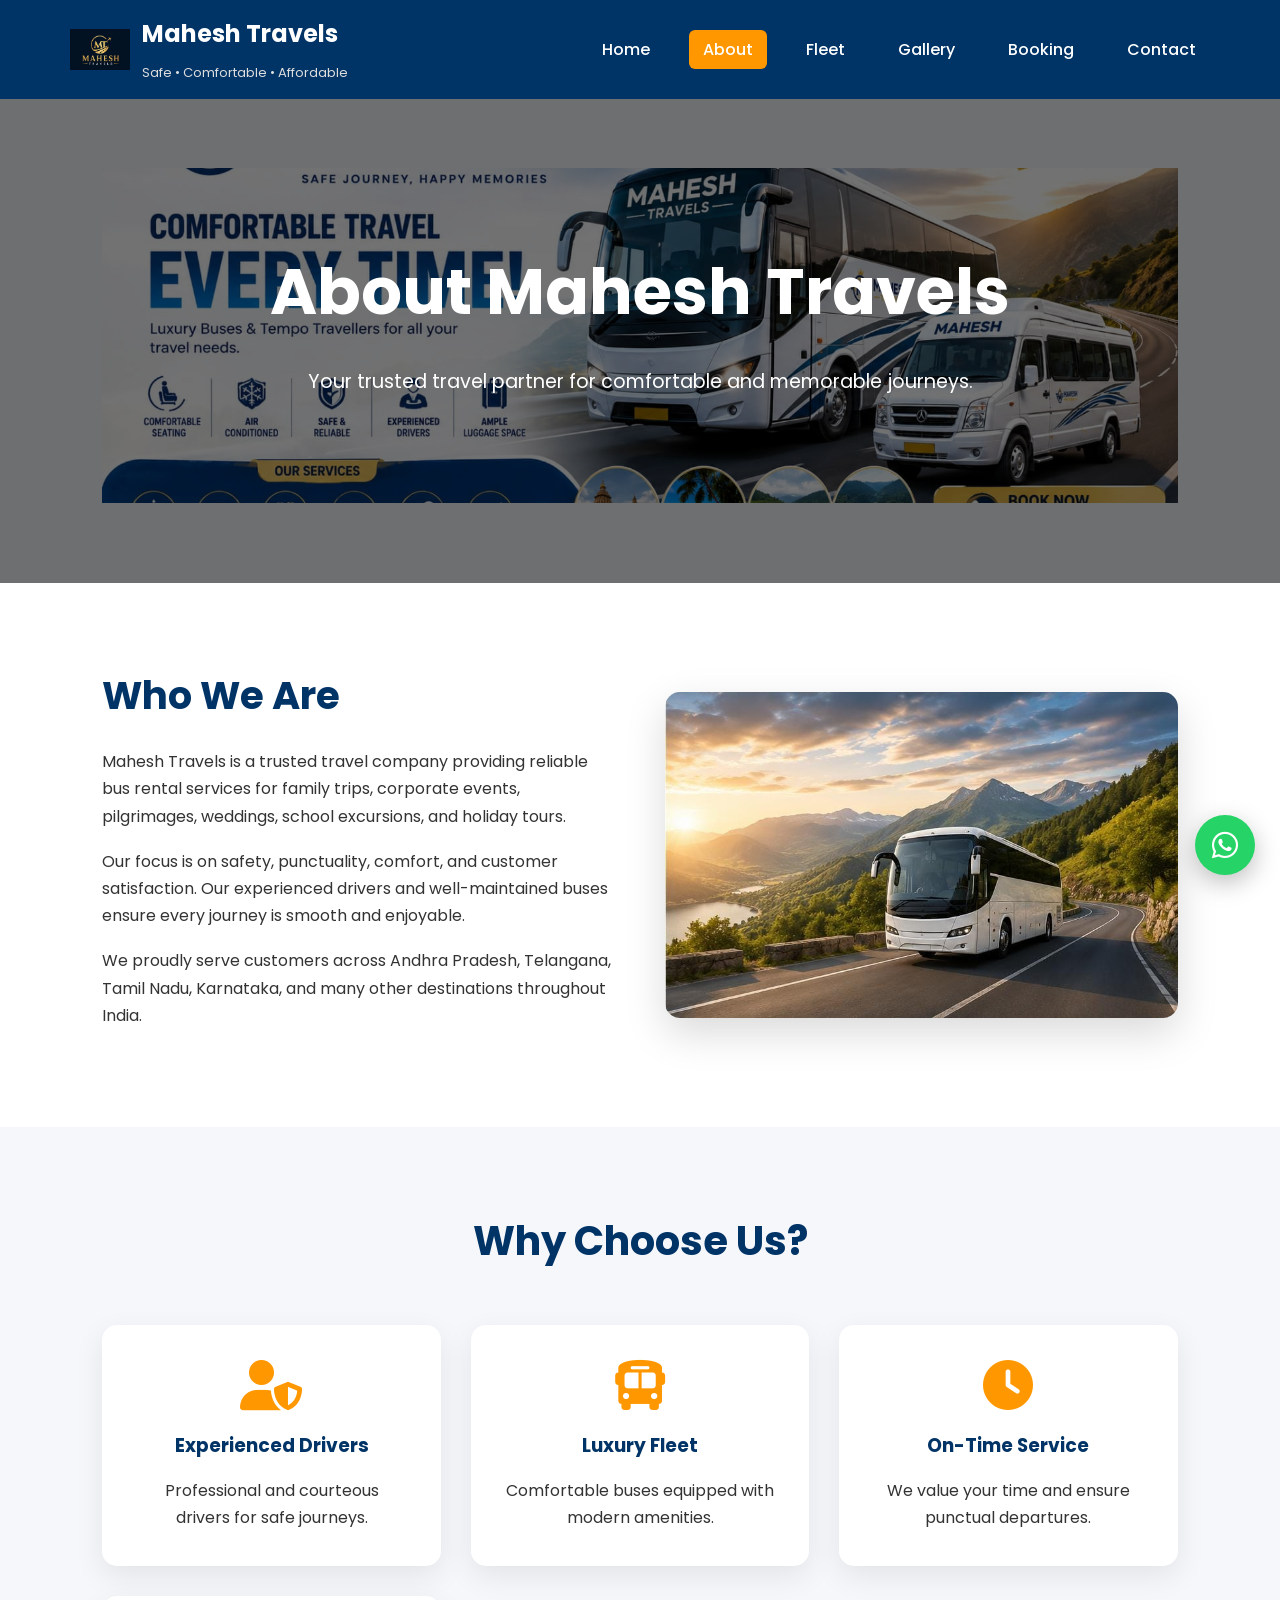
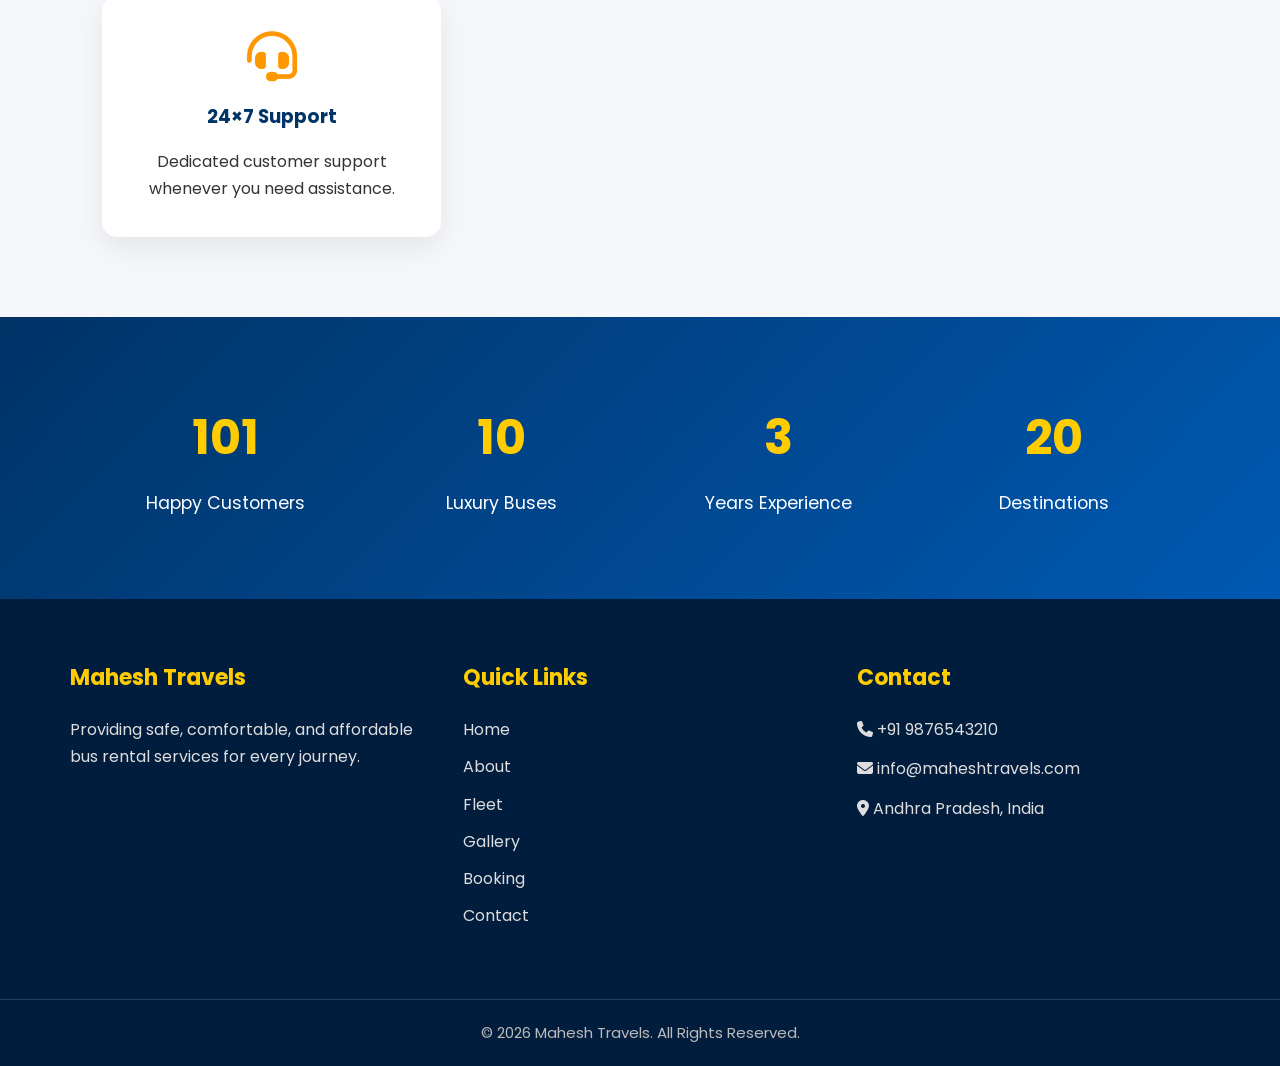
==== about.html @ ba724b98 "Add files via upload" ====
<!DOCTYPE html>
<html lang="en">

<head>

<meta charset="UTF-8">
<meta name="viewport" content="width=device-width, initial-scale=1.0">

<title>About Us | Mahesh Travels</title>

<link rel="stylesheet" href="style.css">

<link rel="preconnect" href="https://fonts.googleapis.com">

<link rel="preconnect" href="https://fonts.gstatic.com" crossorigin>

<link href="https://fonts.googleapis.com/css2?family=Poppins:wght@300;400;500;600;700;800&display=swap" rel="stylesheet">

<link rel="stylesheet"
href="https://cdnjs.cloudflare.com/ajax/libs/font-awesome/6.7.1/css/all.min.css">

</head>

<body>

<header>

<nav class="navbar">

<div class="logo">

<img src="logo.png" alt="Logo">

<div class="logo-text">

<h2>Mahesh Travels</h2>

<span>Safe • Comfortable • Affordable</span>

</div>

</div>

<div class="menu-btn">

<i class="fas fa-bars"></i>

</div>

<ul class="nav-links">

<li><a href="index.html">Home</a></li>

<li><a class="active" href="about.html">About</a></li>

<li><a href="fleet.html">Fleet</a></li>

<li><a href="gallery.html">Gallery</a></li>

<li><a href="booking.html">Booking</a></li>

<li><a href="contact.html">Contact</a></li>

</ul>

</nav>

</header>

<section class="hero" style="height:55vh;">

<img src="banner.jpg" alt="Banner">

<div class="overlay"></div>

<div class="hero-content">

<h1>About Mahesh Travels</h1>

<p>Your trusted travel partner for comfortable and memorable journeys.</p>

</div>

</section>

<section class="about-home">

<div class="container">

<div class="left">

<h2>Who We Are</h2>

<p>

Mahesh Travels is a trusted travel company providing reliable bus rental services for family trips, corporate events, pilgrimages, weddings, school excursions, and holiday tours.

</p>

<p>

Our focus is on safety, punctuality, comfort, and customer satisfaction. Our experienced drivers and well-maintained buses ensure every journey is smooth and enjoyable.

</p>

<p>

We proudly serve customers across Andhra Pradesh, Telangana, Tamil Nadu, Karnataka, and many other destinations throughout India.

</p>

</div>

<div class="right">

<img src="bus1.jpg" alt="Bus">

</div>

</div>

</section>

<section class="services">

<h2 class="section-title">Why Choose Us?</h2>

<div class="service-container">

<div class="card">

<i class="fas fa-user-shield"></i>

<h3>Experienced Drivers</h3>

<p>Professional and courteous drivers for safe journeys.</p>

</div>

<div class="card">

<i class="fas fa-bus"></i>

<h3>Luxury Fleet</h3>

<p>Comfortable buses equipped with modern amenities.</p>

</div>

<div class="card">

<i class="fas fa-clock"></i>

<h3>On-Time Service</h3>

<p>We value your time and ensure punctual departures.</p>

</div>

<div class="card">

<i class="fas fa-headset"></i>

<h3>24×7 Support</h3>

<p>Dedicated customer support whenever you need assistance.</p>

</div>

</div>

</section>

<section class="stats">

<div class="stat">

<h2 class="counter" data-target="500">0</h2>

<p>Happy Customers</p>

</div>

<div class="stat">

<h2 class="counter" data-target="50">0</h2>

<p>Luxury Buses</p>

</div>

<div class="stat">

<h2 class="counter" data-target="12">0</h2>

<p>Years Experience</p>

</div>

<div class="stat">

<h2 class="counter" data-target="100">0</h2>

<p>Destinations</p>

</div>

</section>

<footer>

<div class="footer-container">

<div>

<h3>Mahesh Travels</h3>

<p>

Providing safe, comfortable, and affordable bus rental services for every journey.

</p>

</div>

<div>

<h3>Quick Links</h3>

<ul>

<li><a href="index.html">Home</a></li>

<li><a href="about.html">About</a></li>

<li><a href="fleet.html">Fleet</a></li>

<li><a href="gallery.html">Gallery</a></li>

<li><a href="booking.html">Booking</a></li>

<li><a href="contact.html">Contact</a></li>

</ul>

</div>

<div>

<h3>Contact</h3>

<p><i class="fas fa-phone"></i> +91 9876543210</p>

<p><i class="fas fa-envelope"></i> info@maheshtravels.com</p>

<p><i class="fas fa-location-dot"></i> Andhra Pradesh, India</p>

</div>

</div>

<div class="copyright">

© 2026 Mahesh Travels. All Rights Reserved.

</div>

</footer>

<a href="https://wa.me/919876543210" class="whatsapp" target="_blank">

<i class="fab fa-whatsapp"></i>

</a>

<button id="topBtn">

<i class="fas fa-arrow-up"></i>

</button>

<script src="script.js"></script>

</body>

</html>
---- style.css ----
/* ===============================
   RESET & GLOBAL
================================= */

*{
    margin:0;
    padding:0;
    box-sizing:border-box;
    font-family:'Poppins',sans-serif;
    scroll-behavior:smooth;
}

body{
    background:#f5f7fb;
    color:#333;
    line-height:1.7;
    overflow-x:hidden;
}

img{
    max-width:100%;
    display:block;
}

a{
    text-decoration:none;
}

ul{
    list-style:none;
}

section{
    padding:80px 8%;
}

.section-title{
    text-align:center;
    font-size:2.5rem;
    color:#003366;
    margin-bottom:50px;
    font-weight:700;
}

.container{
    width:100%;
    max-width:1200px;
    margin:auto;
}

/* ===============================
   NAVBAR
================================= */

header{
    position:fixed;
    top:0;
    left:0;
    width:100%;
    background:#003366;
    z-index:9999;
    box-shadow:0 5px 20px rgba(0,0,0,.15);
}

.navbar{
    max-width:1200px;
    margin:auto;
    display:flex;
    justify-content:space-between;
    align-items:center;
    padding:14px 30px;
}

.logo{
    display:flex;
    align-items:center;
    gap:12px;
}

.logo img{
    width:60px;
    height:60px;
    object-fit:contain;
}

.logo-text h2{
    color:#fff;
    font-size:24px;
    margin-bottom:3px;
}

.logo-text span{
    color:#ddd;
    font-size:13px;
}

.nav-links{
    display:flex;
    gap:25px;
}

.nav-links a{
    color:#fff;
    font-size:16px;
    font-weight:500;
    transition:.3s;
    padding:8px 14px;
    border-radius:6px;
}

.nav-links a:hover,
.nav-links .active{
    background:#ff9800;
    color:#fff;
}

.menu-btn{
    display:none;
    color:#fff;
    font-size:28px;
    cursor:pointer;
}

/* ===============================
   HERO
================================= */

.hero{
    position:relative;
    height:100vh;
    margin-top:88px;
}

.hero img{
    width:100%;
    height:100%;
    object-fit:cover;
}

.overlay{
    position:absolute;
    inset:0;
    background:rgba(0,0,0,.55);
}

.hero-content{
    position:absolute;
    top:50%;
    left:50%;
    transform:translate(-50%,-50%);
    color:#fff;
    text-align:center;
    width:90%;
}

.hero-content h1{
    font-size:4rem;
    margin-bottom:20px;
    font-weight:700;
}

.hero-content p{
    font-size:1.2rem;
    max-width:750px;
    margin:auto;
    margin-bottom:35px;
}

.hero-buttons{
    display:flex;
    justify-content:center;
    gap:20px;
    flex-wrap:wrap;
}

/* ===============================
   BUTTONS
================================= */

.btn{
    display:inline-block;
    background:#ff9800;
    color:#fff;
    padding:14px 35px;
    border-radius:35px;
    transition:.3s;
    font-weight:600;
}

.btn:hover{
    background:#ff7b00;
    transform:translateY(-3px);
}

.btn-outline{
    display:inline-block;
    border:2px solid #fff;
    color:#fff;
    padding:14px 35px;
    border-radius:35px;
    transition:.3s;
}

.btn-outline:hover{
    background:#fff;
    color:#003366;
}

/* ===============================
   ABOUT
================================= */

.about-home{
    background:#fff;
}

.about-home .container{
    display:flex;
    align-items:center;
    gap:50px;
    flex-wrap:wrap;
}

.left{
    flex:1;
}

.left h2{
    color:#003366;
    font-size:2.4rem;
    margin-bottom:20px;
}

.left p{
    margin-bottom:18px;
}

.right{
    flex:1;
}

.right img{
    border-radius:15px;
    box-shadow:0 15px 40px rgba(0,0,0,.15);
}

/* ===============================
   SERVICES
================================= */

.services{
    background:#f5f7fb;
}

.service-container{
    display:grid;
    grid-template-columns:repeat(auto-fit,minmax(250px,1fr));
    gap:30px;
}

.card{
    background:#fff;
    padding:35px;
    text-align:center;
    border-radius:15px;
    transition:.4s;
    box-shadow:0 10px 30px rgba(0,0,0,.08);
}

.card:hover{
    transform:translateY(-10px);
}

.card i{
    font-size:50px;
    color:#ff9800;
    margin-bottom:20px;
}

.card h3{
    color:#003366;
    margin-bottom:15px;
}
/* ===============================
   OUR FLEET
================================= */

.fleet-home{
    background:#fff;
}

.fleet-container{
    display:grid;
    grid-template-columns:repeat(auto-fit,minmax(320px,1fr));
    gap:30px;
}

.fleet-card{
    background:#fff;
    border-radius:15px;
    overflow:hidden;
    box-shadow:0 10px 30px rgba(0,0,0,.10);
    transition:.4s;
}

.fleet-card:hover{
    transform:translateY(-10px);
}

.fleet-card img{
    height:240px;
    width:100%;
    object-fit:cover;
}

.fleet-card h3{
    color:#003366;
    text-align:center;
    margin:20px 0 10px;
}

.fleet-card p{
    text-align:center;
    padding:0 20px 25px;
    color:#666;
}

/* ===============================
   STATISTICS
================================= */

.stats{
    background:linear-gradient(135deg,#003366,#0059b3);
    color:#fff;
    display:grid;
    grid-template-columns:repeat(auto-fit,minmax(180px,1fr));
    gap:30px;
    text-align:center;
}

.stat h2{
    font-size:3rem;
    color:#ffcc00;
    margin-bottom:10px;
}

.stat p{
    font-size:1.1rem;
}

/* ===============================
   DESTINATIONS
================================= */

.destinations{
    background:#f5f7fb;
}

.destination-container{
    display:grid;
    grid-template-columns:repeat(auto-fit,minmax(250px,1fr));
    gap:30px;
}

.destination-card{
    background:#fff;
    border-radius:15px;
    padding:35px;
    text-align:center;
    box-shadow:0 10px 25px rgba(0,0,0,.08);
    transition:.4s;
}

.destination-card:hover{
    transform:translateY(-10px);
}

.destination-card i{
    font-size:48px;
    color:#ff9800;
    margin-bottom:20px;
}

.destination-card h3{
    color:#003366;
    margin-bottom:15px;
}

/* ===============================
   TESTIMONIALS
================================= */

.testimonials{
    background:#fff;
}

.testimonial-container{
    display:grid;
    grid-template-columns:repeat(auto-fit,minmax(300px,1fr));
    gap:30px;
}

.testimonial{
    background:#f8f9fc;
    padding:35px;
    text-align:center;
    border-radius:15px;
    box-shadow:0 10px 30px rgba(0,0,0,.08);
    transition:.4s;
}

.testimonial:hover{
    transform:translateY(-8px);
}

.testimonial i{
    font-size:40px;
    color:#ff9800;
    margin-bottom:20px;
}

.testimonial p{
    color:#555;
    font-style:italic;
}

.testimonial h4{
    margin-top:20px;
    color:#003366;
}

/* ===============================
   CALL TO ACTION
================================= */

.cta{
    background:linear-gradient(135deg,#003366,#0059b3);
    color:#fff;
    text-align:center;
}

.cta h2{
    font-size:2.6rem;
    margin-bottom:20px;
}

.cta p{
    max-width:700px;
    margin:0 auto 30px;
    font-size:1.1rem;
}

/* ===============================
   COMMON CARD EFFECT
================================= */

.card,
.fleet-card,
.destination-card,
.testimonial{
    transition:.35s ease;
}

.card:hover,
.fleet-card:hover,
.destination-card:hover,
.testimonial:hover{
    box-shadow:0 20px 40px rgba(0,0,0,.15);
}
/* ==========================================
   FOOTER
========================================== */

footer{
    background:#001d3d;
    color:#fff;
}

.footer-container{
    max-width:1200px;
    margin:auto;
    display:grid;
    grid-template-columns:repeat(auto-fit,minmax(250px,1fr));
    gap:40px;
    padding:60px 30px;
}

.footer-container h3{
    color:#ffcc00;
    margin-bottom:20px;
    font-size:22px;
}

.footer-container p,
.footer-container li{
    color:#ddd;
    margin-bottom:12px;
}

.footer-container ul li{
    margin-bottom:10px;
}

.footer-container a{
    color:#ddd;
    transition:.3s;
}

.footer-container a:hover{
    color:#ff9800;
    padding-left:6px;
}

.copyright{
    text-align:center;
    padding:20px;
    border-top:1px solid rgba(255,255,255,.15);
    color:#bbb;
    font-size:15px;
}

/* ==========================================
   WHATSAPP BUTTON
========================================== */

.whatsapp{
    position:fixed;
    right:25px;
    bottom:25px;
    width:60px;
    height:60px;
    background:#25D366;
    color:#fff;
    border-radius:50%;
    display:flex;
    justify-content:center;
    align-items:center;
    font-size:30px;
    box-shadow:0 8px 25px rgba(0,0,0,.25);
    z-index:999;
    transition:.3s;
}

.whatsapp:hover{
    transform:scale(1.1);
}

/* ==========================================
   BACK TO TOP
========================================== */

#topBtn{
    position:fixed;
    left:25px;
    bottom:25px;
    width:55px;
    height:55px;
    border:none;
    border-radius:50%;
    background:#003366;
    color:#fff;
    font-size:20px;
    cursor:pointer;
    display:none;
    transition:.3s;
    z-index:999;
}

#topBtn:hover{
    background:#ff9800;
}

/* ==========================================
   SIMPLE ANIMATIONS
========================================== */

.card,
.fleet-card,
.destination-card,
.testimonial,
.btn{
    transition:all .35s ease;
}

.card:hover,
.fleet-card:hover,
.destination-card:hover,
.testimonial:hover{
    transform:translateY(-8px);
}

.btn:hover{
    transform:translateY(-3px);
}

/* ==========================================
   RESPONSIVE
========================================== */

@media(max-width:992px){

.hero{
    height:80vh;
}

.hero-content h1{
    font-size:3rem;
}

.about-home .container{
    flex-direction:column;
    text-align:center;
}

.nav-links{
    gap:15px;
}

}

/* ---------- Mobile ---------- */

@media(max-width:768px){

header{
    position:relative;
}

.navbar{
    padding:15px 20px;
}

.logo img{
    width:50px;
    height:50px;
}

.logo-text h2{
    font-size:20px;
}

.logo-text span{
    font-size:11px;
}

.menu-btn{
    display:block;
}

.nav-links{
    position:absolute;
    top:80px;
    left:0;
    width:100%;
    background:#003366;
    flex-direction:column;
    align-items:center;
    max-height:0;
    overflow:hidden;
    transition:.4s;
}

.nav-links.active{
    max-height:500px;
    padding:20px 0;
}

.nav-links li{
    margin:12px 0;
}

.hero{
    margin-top:0;
    height:75vh;
}

.hero-content h1{
    font-size:2.2rem;
}

.hero-content p{
    font-size:1rem;
}

.hero-buttons{
    flex-direction:column;
    align-items:center;
}

.btn,
.btn-outline{
    width:220px;
    text-align:center;
}

.section-title{
    font-size:2rem;
}

.left h2{
    font-size:2rem;
}

.cta h2{
    font-size:2rem;
}

.footer-container{
    text-align:center;
}

}

/* ---------- Small Mobile ---------- */

@media(max-width:480px){

.logo img{
    width:42px;
    height:42px;
}

.logo-text h2{
    font-size:18px;
}

.hero-content h1{
    font-size:1.8rem;
}

.hero-content p{
    font-size:.95rem;
}

.section-title{
    font-size:1.6rem;
}

.card,
.destination-card,
.testimonial{
    padding:25px;
}

.fleet-card img{
    height:200px;
}

.whatsapp{
    width:55px;
    height:55px;
}

#topBtn{
    width:50px;
    height:50px;
}

}
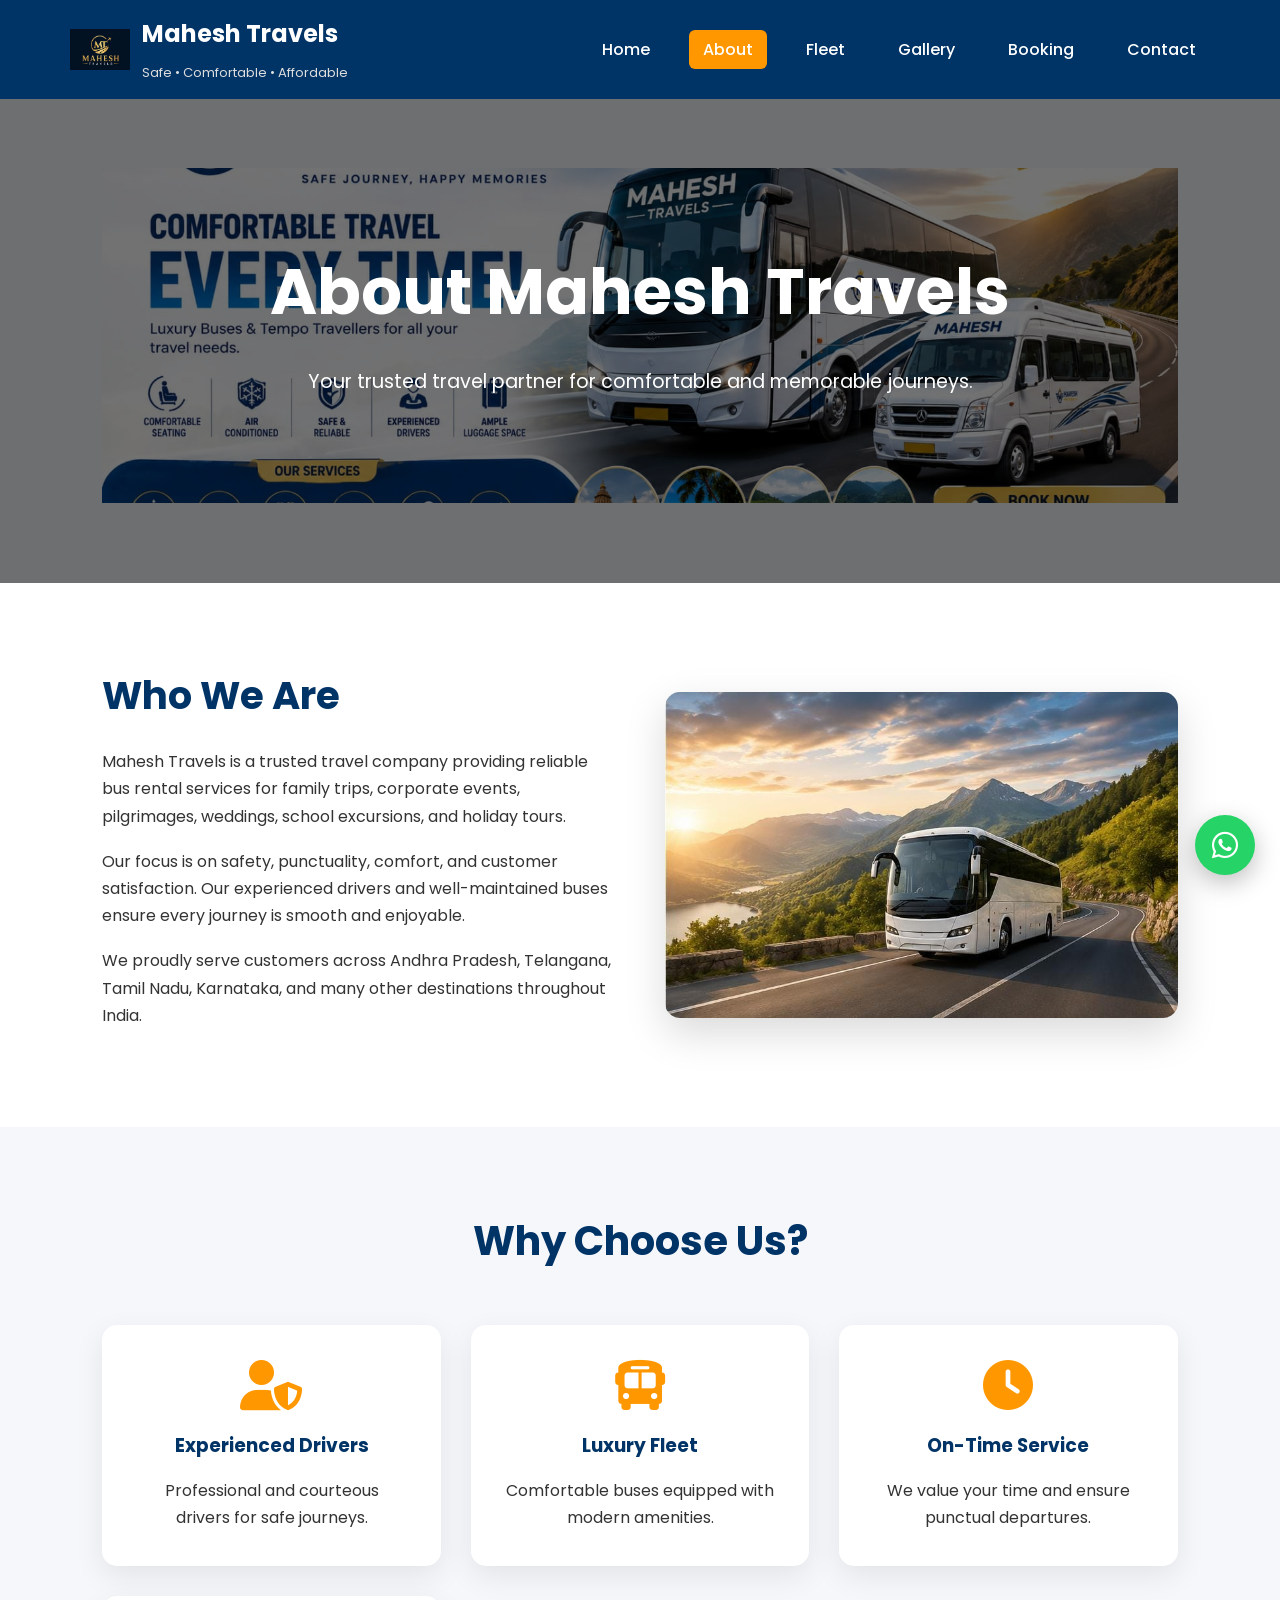
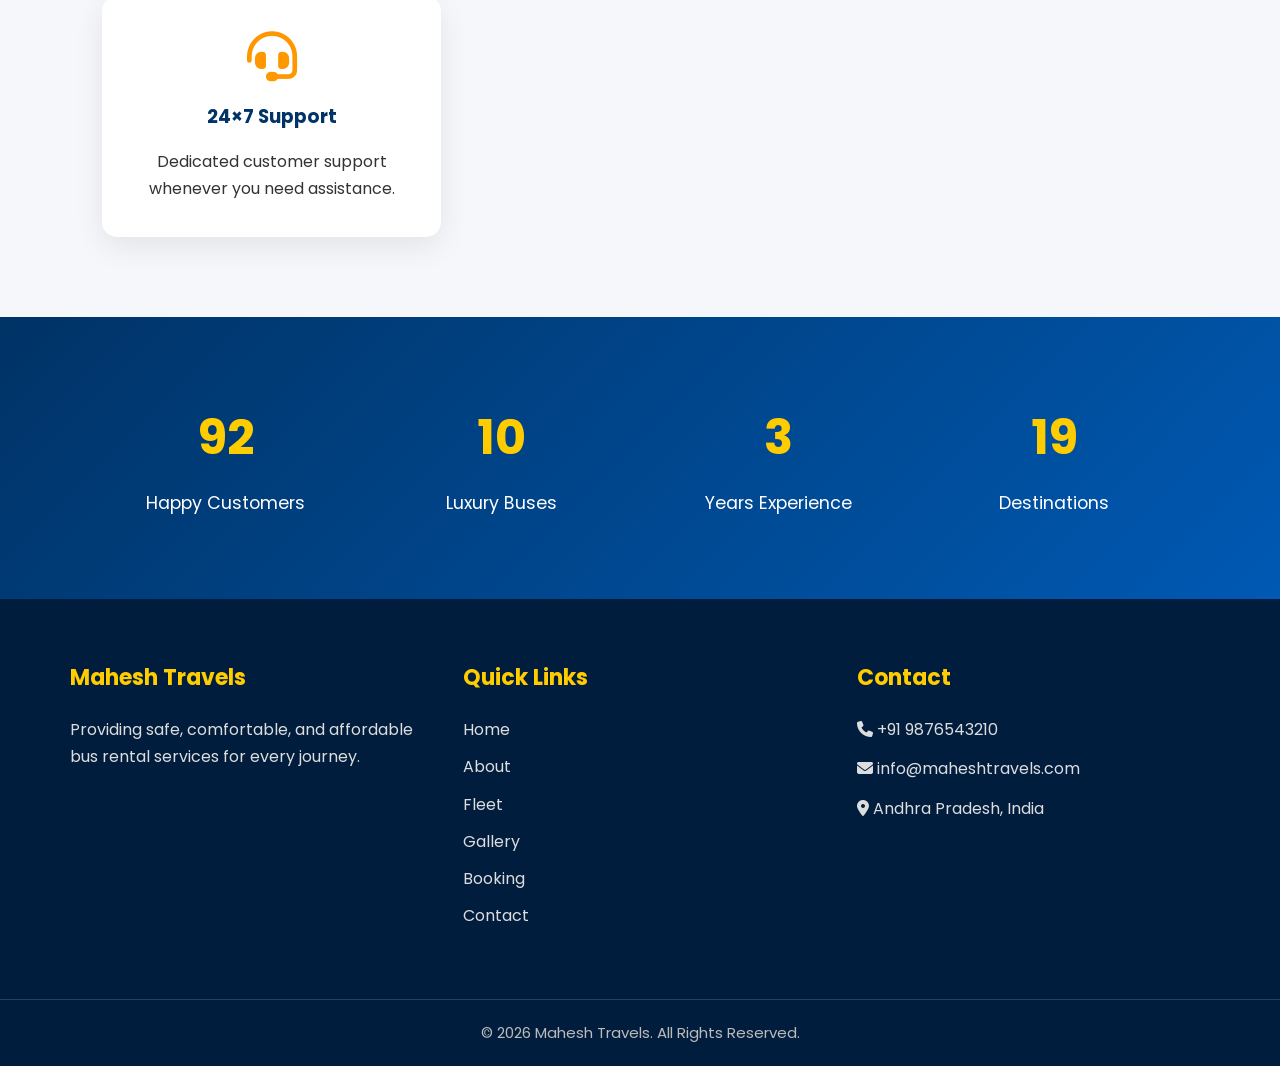
==== commit f9e159b3: "Update about.html" ====
--- a/about.html
+++ b/about.html
@@ -281,6 +281,20 @@
 
 <script src="script.js"></script>
 
+  <!--Start of Tawk.to Script-->
+<script type="text/javascript">
+var Tawk_API=Tawk_API||{}, Tawk_LoadStart=new Date();
+(function(){
+var s1=document.createElement("script"),s0=document.getElementsByTagName("script")[0];
+s1.async=true;
+s1.src='https://embed.tawk.to/6a48c37d4b956a1d4cbbcc49/1jsm3n9g8';
+s1.charset='UTF-8';
+s1.setAttribute('crossorigin','*');
+s0.parentNode.insertBefore(s1,s0);
+})();
+</script>
+<!--End of Tawk.to Script-->
+
 </body>
 
-</html>+</html>
